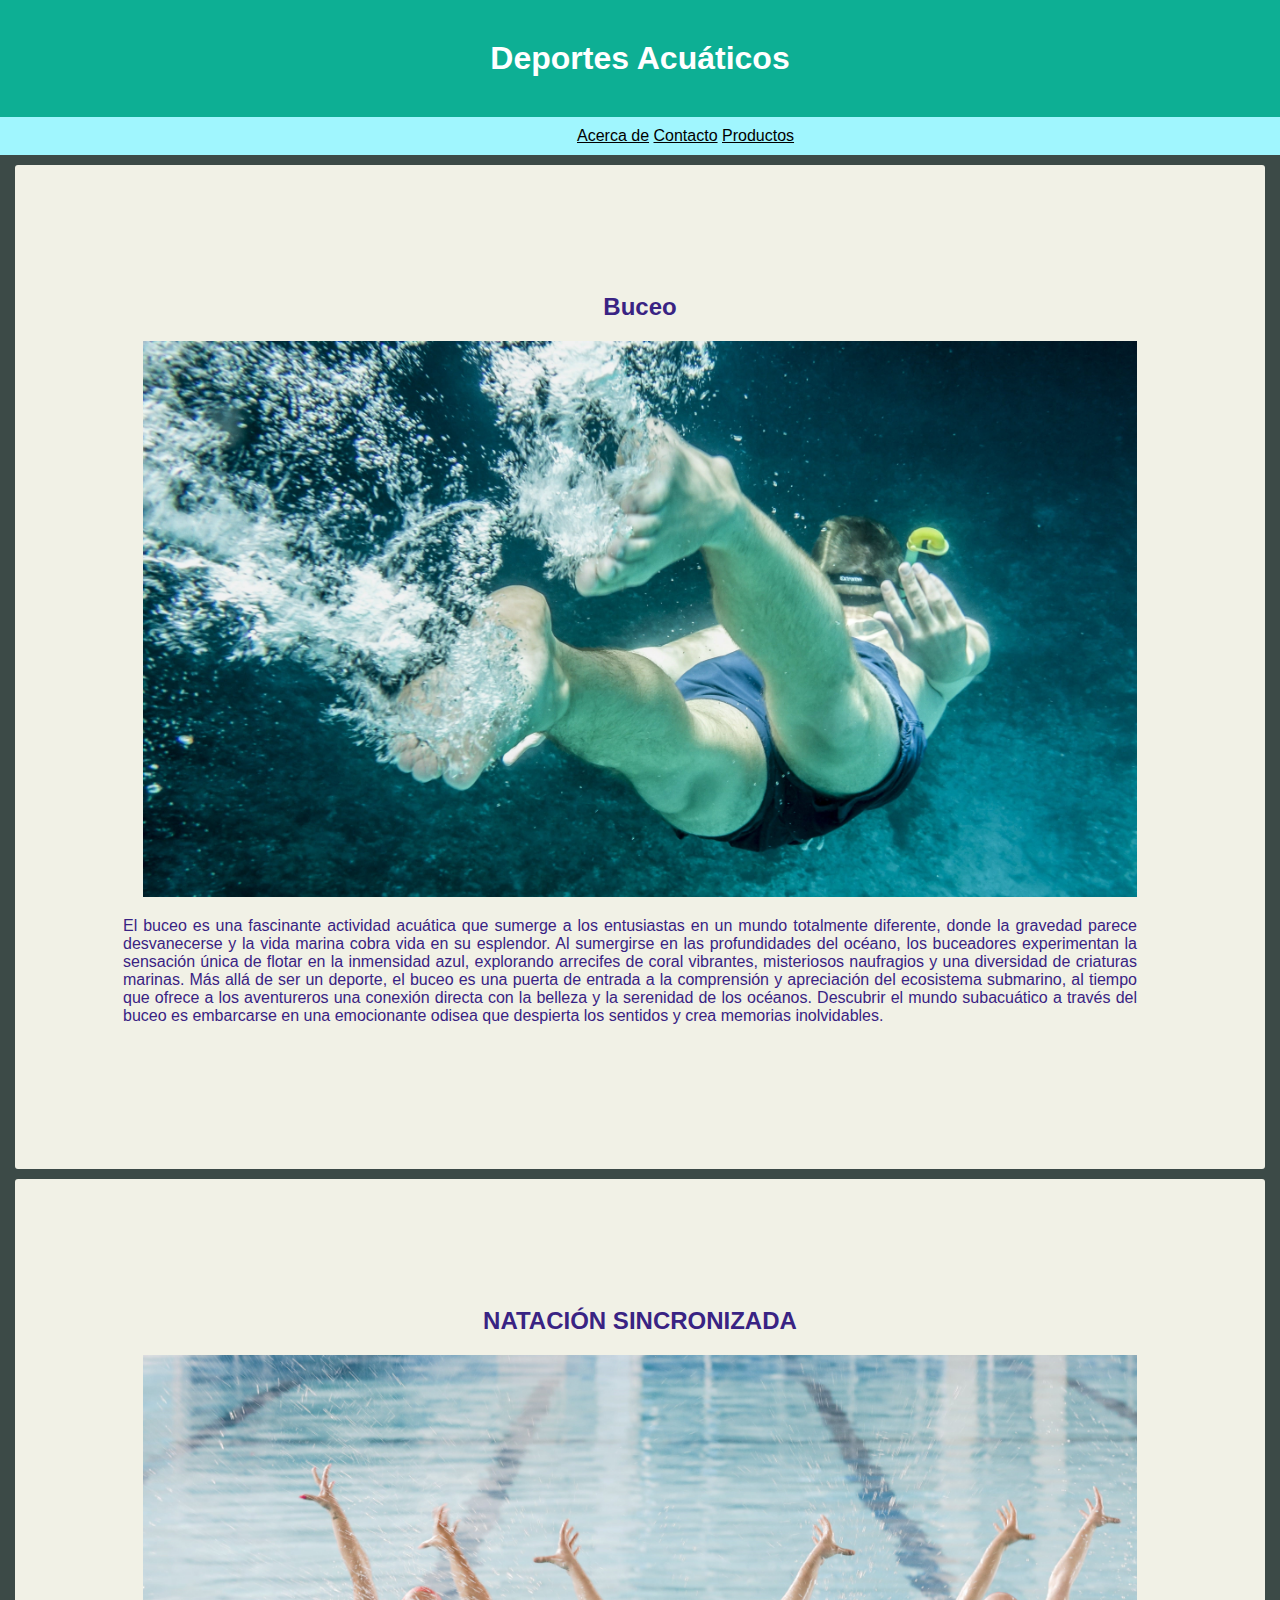
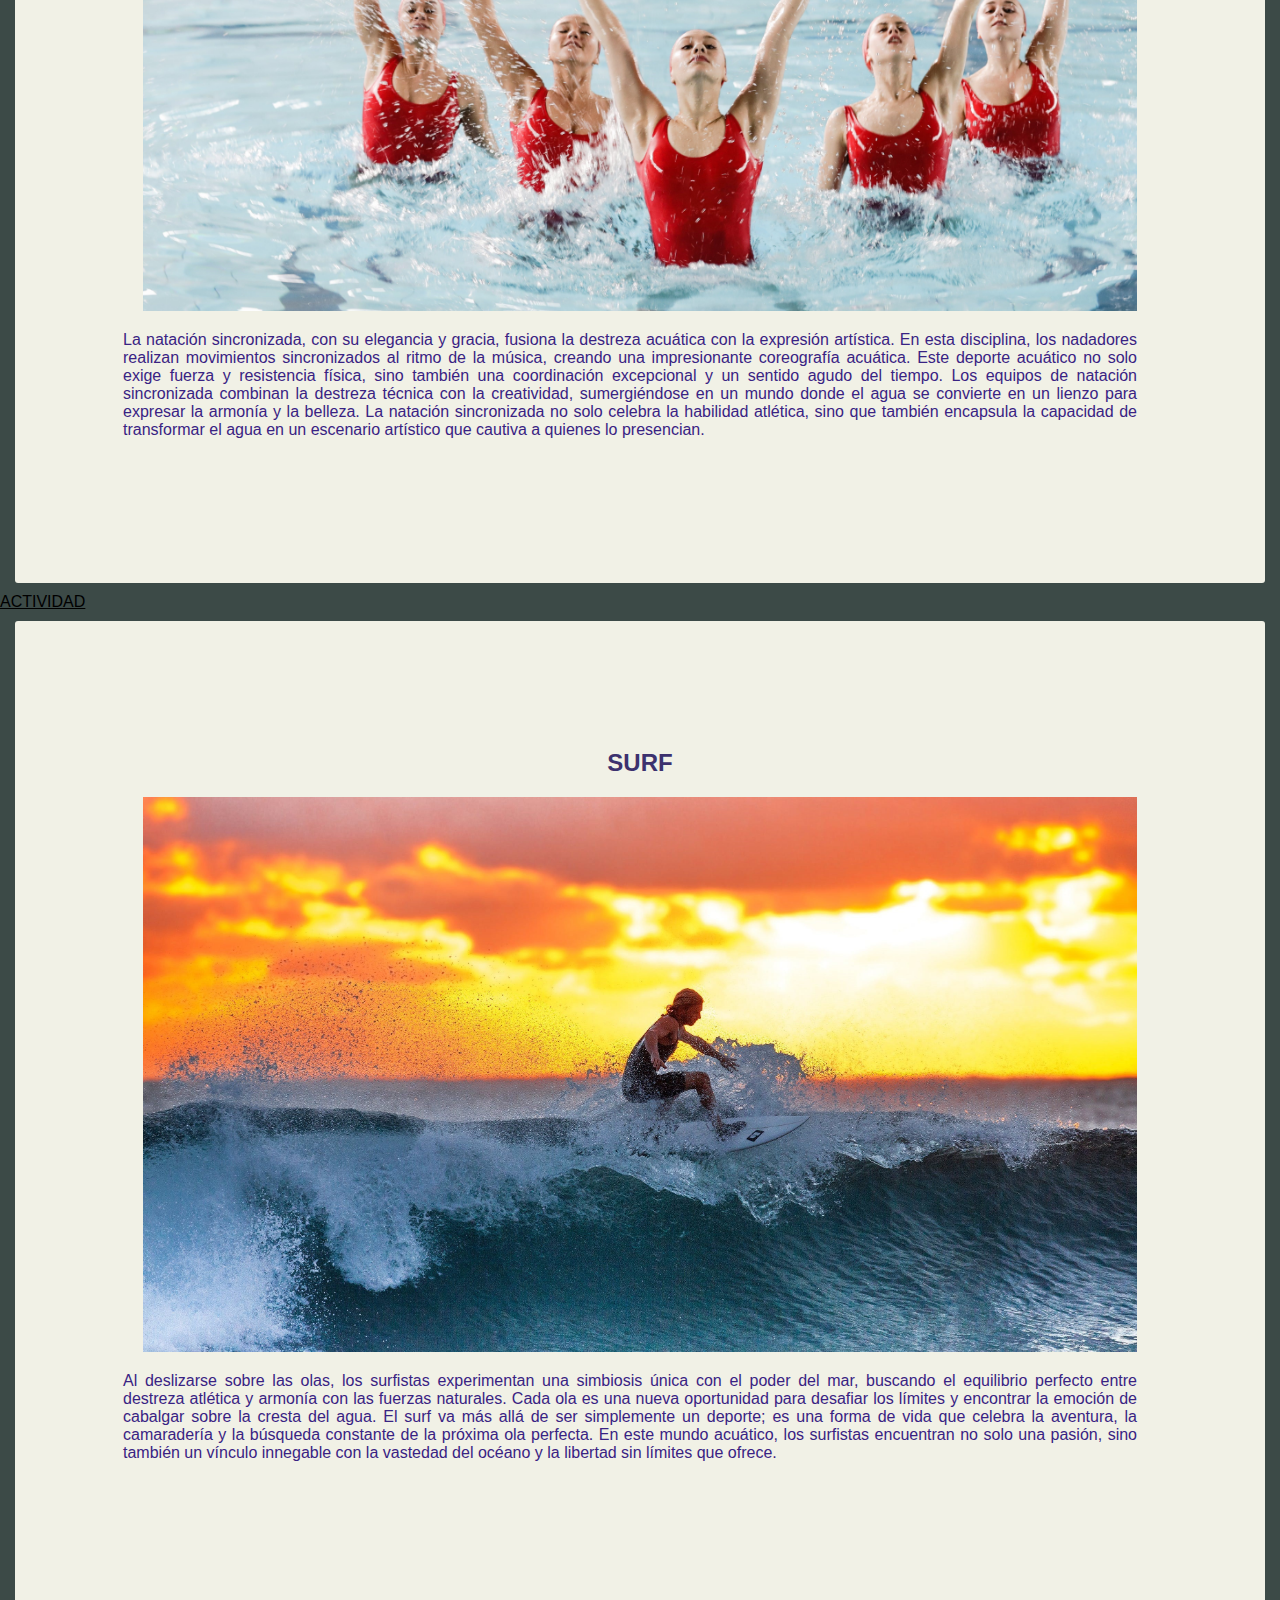
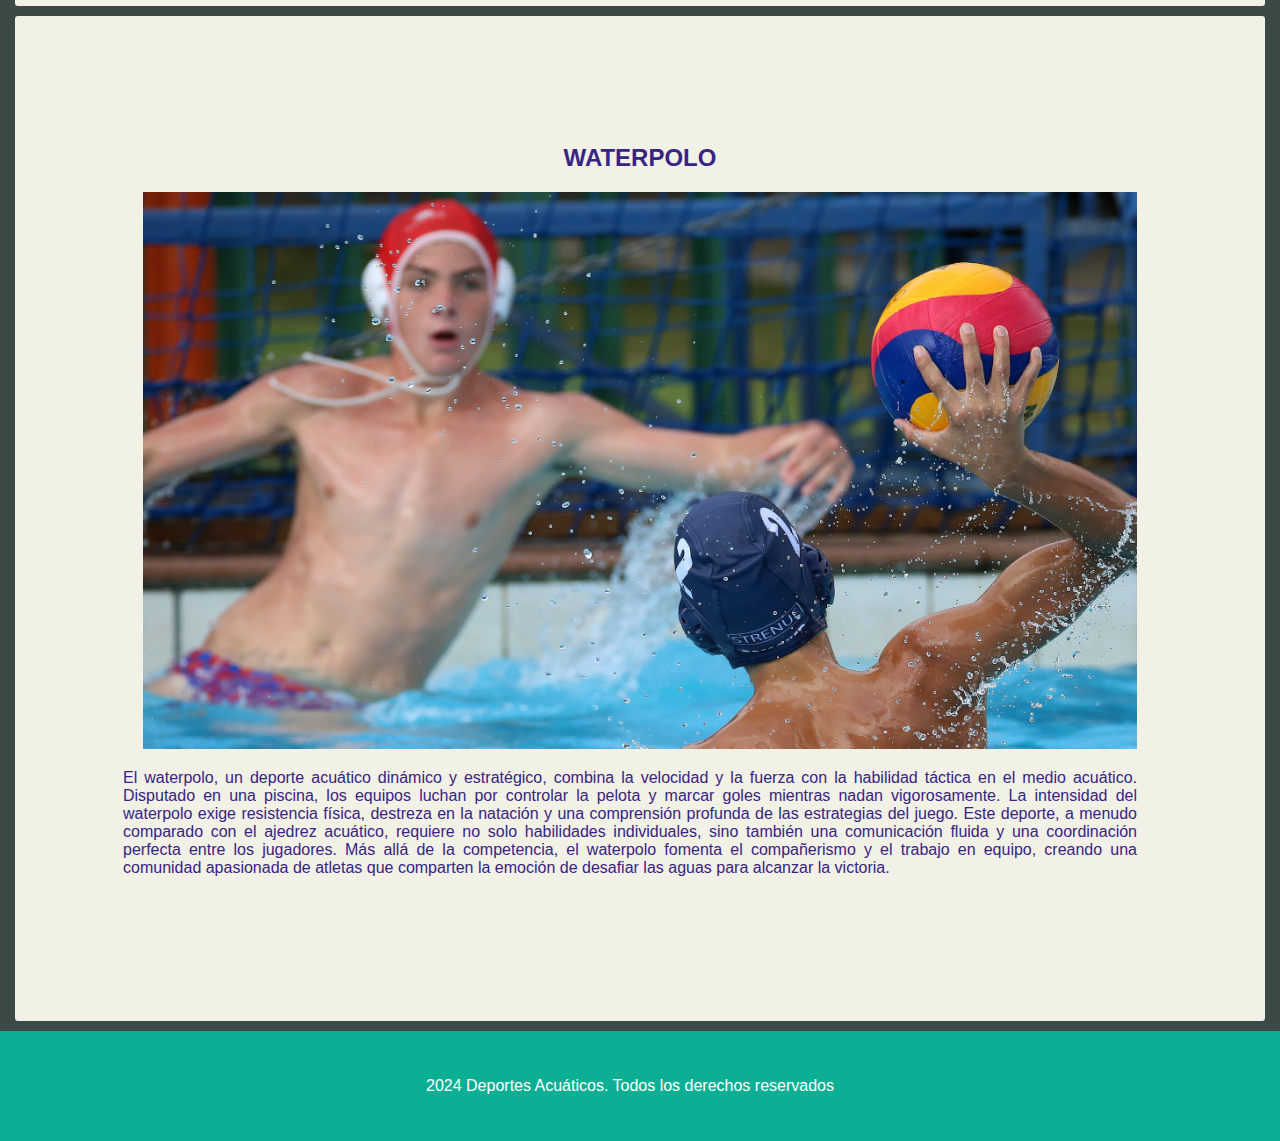
==== index.html @ 9491a0f4 "Update and rename hola.html to index.html" ====
<!DOCTYPE html>
<html lang="en">
<head>
  <meta charset="UTF-8">
  <meta name="viewport" content="width=device-width, initial-scale=1.0">
  <title>Examen</title>
  <link rel="stylesheet" href="Style.css">
</head>
<body>
  <H1>Deportes Acuáticos</H1>
   
    <div>
      <a class="enlace1" href="http://127.0.0.1:5500/Acercade.html">Acerca de</a>
      <a href="http://127.0.0.1:5500/contacto.html">Contacto</a>
      <a href="http://127.0.0.1:5500/productos.htm">Productos</a>
    </div>
    <div class="buceo">
      <h2>Buceo</h2>
      <img src="buceo.jpg" alt="">
      <p>El buceo es una fascinante actividad acuática que sumerge a los entusiastas
        en un mundo totalmente diferente, donde la gravedad parece desvanecerse y
        la vida marina cobra vida en su esplendor. Al sumergirse en las
        profundidades del océano, los buceadores experimentan la sensación única
        de flotar en la inmensidad azul, explorando arrecifes de coral vibrantes,
        misteriosos naufragios y una diversidad de criaturas marinas. Más allá de ser
        un deporte, el buceo es una puerta de entrada a la comprensión y
        apreciación del ecosistema submarino, al tiempo que ofrece a los
        aventureros una conexión directa con la belleza y la serenidad de los
        océanos. Descubrir el mundo subacuático a través del buceo es embarcarse
        en una emocionante odisea que despierta los sentidos y crea memorias
        inolvidables.
        </p>
    </div>
    <div class="buceo">
      <h2 class="natacion">NATACIÓN SINCRONIZADA</h2>
      <img src="natación_sincronizada.jpg" alt="">
      <p>La natación sincronizada, con su elegancia y gracia, fusiona la destreza
        acuática con la expresión artística. En esta disciplina, los nadadores realizan
        movimientos sincronizados al ritmo de la música, creando una impresionante
        coreografía acuática. Este deporte acuático no solo exige fuerza y resistencia
        física, sino también una coordinación excepcional y un sentido agudo del
        tiempo. Los equipos de natación sincronizada combinan la destreza técnica
        con la creatividad, sumergiéndose en un mundo donde el agua se convierte
        en un lienzo para expresar la armonía y la belleza. La natación sincronizada
        no solo celebra la habilidad atlética, sino que también encapsula la capacidad
        de transformar el agua en un escenario artístico que cautiva a quienes lo
        presencian.
        
        </p>
    </div>
  <a href="actividad.rss">ACTIVIDAD</a>
    <div class="buceo">
      <h2 class="surf">SURF</h2>
      <img src="surf.jpg" alt="">
      <p>Al deslizarse sobre las olas, los surfistas experimentan una simbiosis única
        con el poder del mar, buscando el equilibrio perfecto entre destreza atlética y
        armonía con las fuerzas naturales. Cada ola es una nueva oportunidad para
        desafiar los límites y encontrar la emoción de cabalgar sobre la cresta del
        agua. El surf va más allá de ser simplemente un deporte; es una forma de
        vida que celebra la aventura, la camaradería y la búsqueda constante de la
        próxima ola perfecta. En este mundo acuático, los surfistas encuentran no
        solo una pasión, sino también un vínculo innegable con la vastedad del
        océano y la libertad sin límites que ofrece.
        
        </p>
    </div>
    <div class="buceo">
      <h2 class="waterpolo">WATERPOLO</h2>
      <img src="waterpolo.jpg" alt="">
      <p>
        El waterpolo, un deporte acuático dinámico y estratégico, combina la
        velocidad y la fuerza con la habilidad táctica en el medio acuático. Disputado
        en una piscina, los equipos luchan por controlar la pelota y marcar goles
        mientras nadan vigorosamente. La intensidad del waterpolo exige resistencia
        física, destreza en la natación y una comprensión profunda de las estrategias
        del juego. Este deporte, a menudo comparado con el ajedrez acuático,
        requiere no solo habilidades individuales, sino también una comunicación
        fluida y una coordinación perfecta entre los jugadores. Más allá de la
        competencia, el waterpolo fomenta el compañerismo y el trabajo en equipo,
        creando una comunidad apasionada de atletas que comparten la emoción de
        desafiar las aguas para alcanzar la victoria.
        
        
        </p>
    </div>
    <footer>
      <p class="pie">2024 Deportes Acuáticos. Todos los derechos reservados</p>
    </footer>
   
</body>
</html>
---- Style.css ----
body{
    background: #3C4A47;
    margin: 0;
    font-family: arial;
    
}
.body2{
    background: #F1F1E6;
    font-family: arial;
}
h1{
    text-align: center;
    background: #0DAF94;
    margin: 0;
    color: white;
    padding: 40px;
}
div{
    background: #A0F6FE;
    padding: 10px;
}
.enlace1{
    margin-left: 45%;
}
a{ 
    color: black;   
    
    
}
p{
   text-align: justify;
   margin-left: -20px;

}
.buceo{
    margin-left: 15px;
    margin-right: 15px;
    background: #F1F1E6;
    padding: 10%;
    border-radius: 3px;
    margin-top: 10px;
    margin-bottom: 10px;
    color: #392383;
}
H2{
    text-align: center;
    margin-top: 0;
    justify-content: safe;
}
img{
    width: 100%;
    height: 100%;

    
}
.natacion{
    color: #392383;
}
.surf{
    color: #3c316e;
}
footer{
    background: #0DAF94;
    padding: 30px;
    margin-right: 0;
}
.pie{
    text-align: center;
    color: white;
}
.contenido{
    margin-left: 0;
}
.acercade{
    text-align: left;
    margin-top: 10px;
}
.pacercade{
    text-align: justify;
    margin-left: 10px;
    margin-right: 10px;
}

form{
   display: block; 
   margin-bottom: 10px;
   padding: 10px;
    margin-left: 45%;
  
}
.submit{
    background: #555354;
    text-align: justify;
}

label{
    text-align: left;
}
table{
    border-collapse: collapse;
    border: 1px solid black;
    margin-bottom: 30px;
    width: 100%;
    margin-top: 30px;
   padding: auto;
    margin-right: 10%;
}
th{
    border-collapse: collapse;
    border: 1px solid black;
    background: #40504d;
    color: white;
    text-align: justify;
    margin-right: 10%;
}
td{
    border-collapse: collapse;
    border: 1px solid black;
    margin-right: 10%;
}
.precios{
    background: #AECDC2;
    color: #8f83ed;
    margin-right: 10%;
}
.waterpolo{
    color: #392383;
}
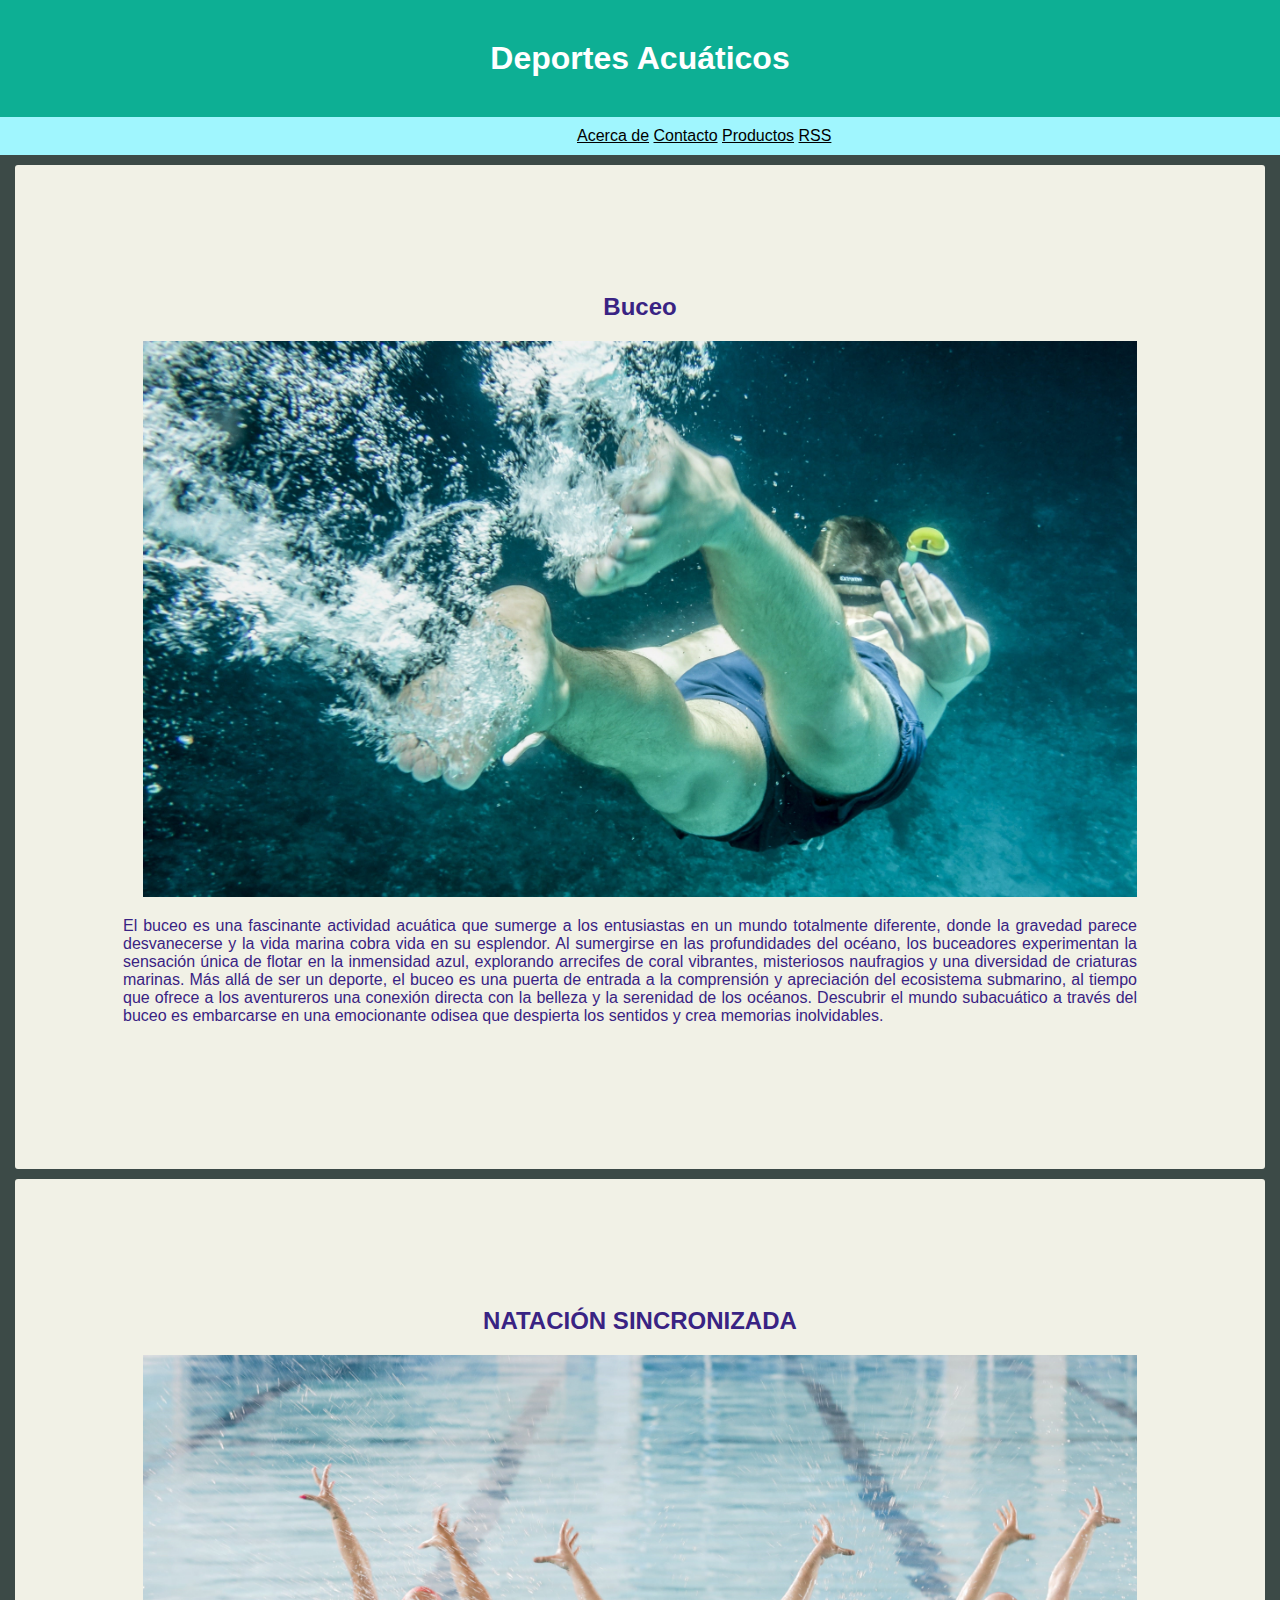
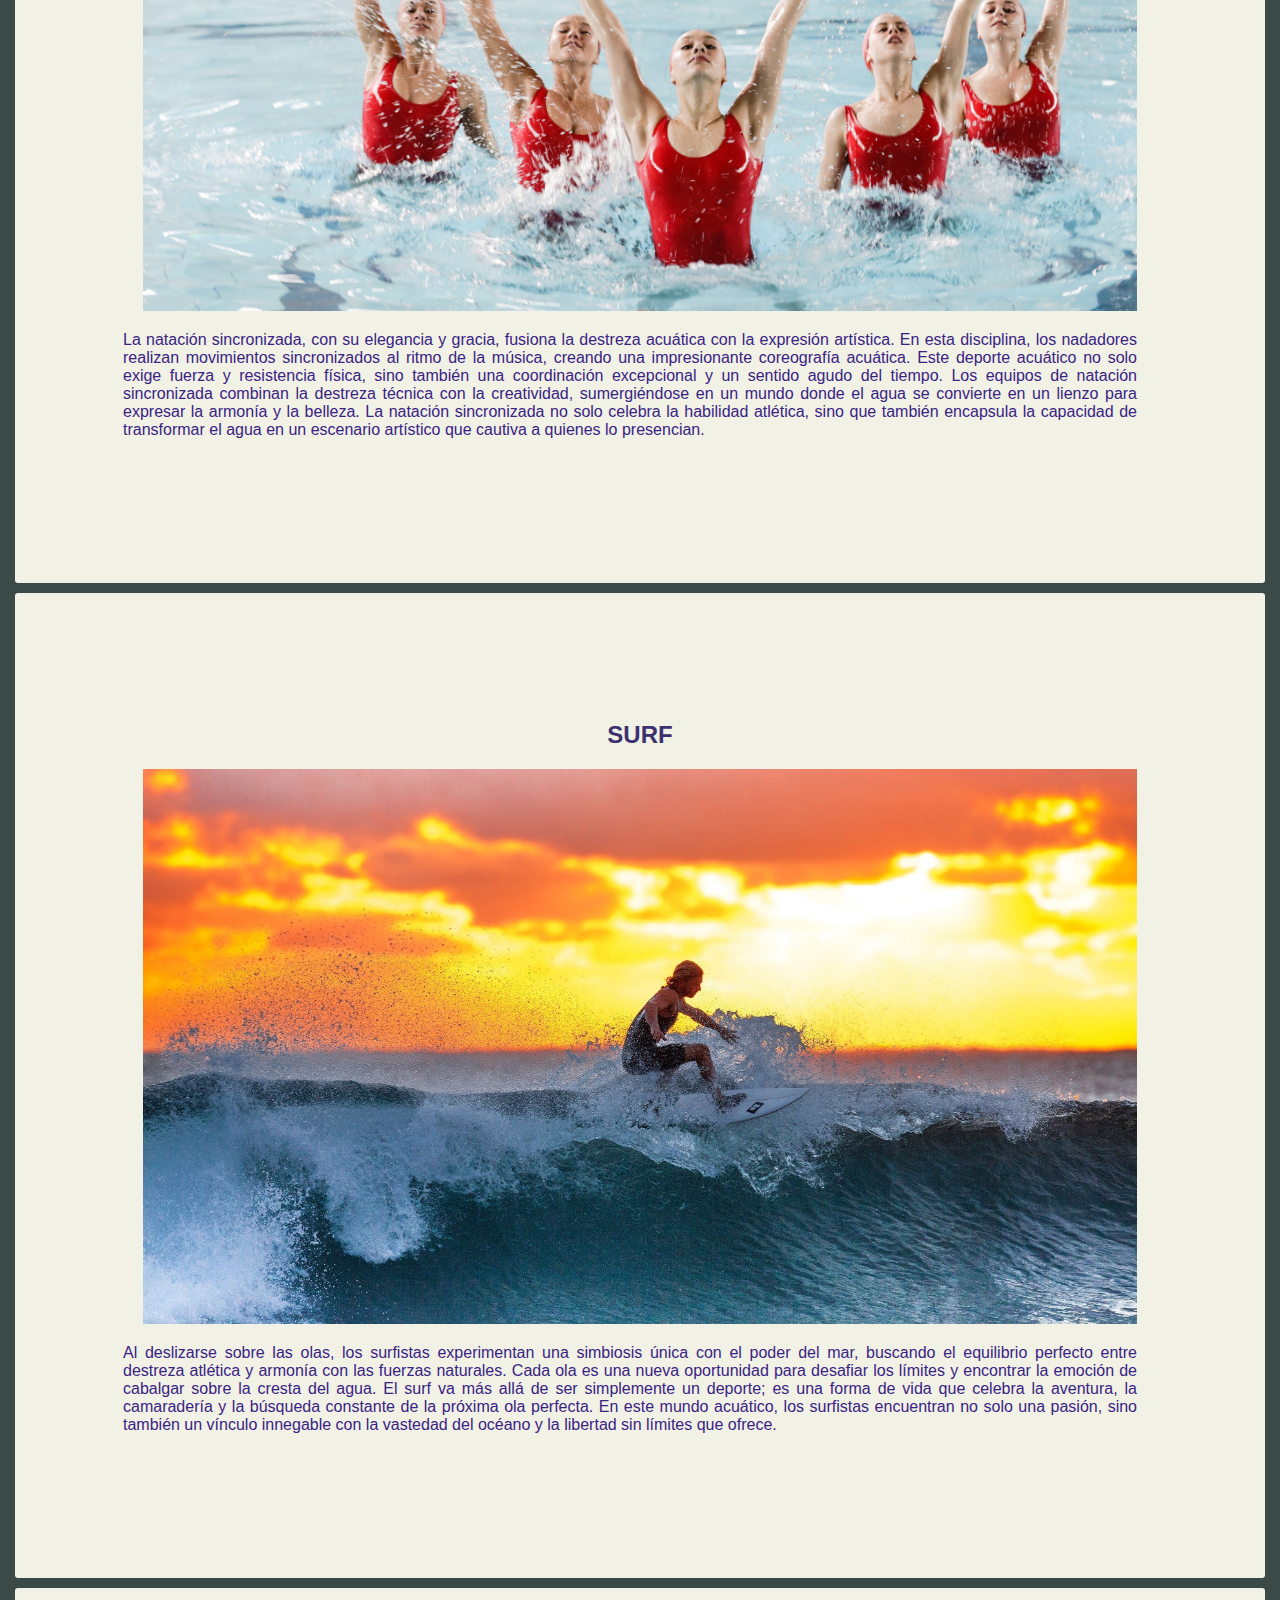
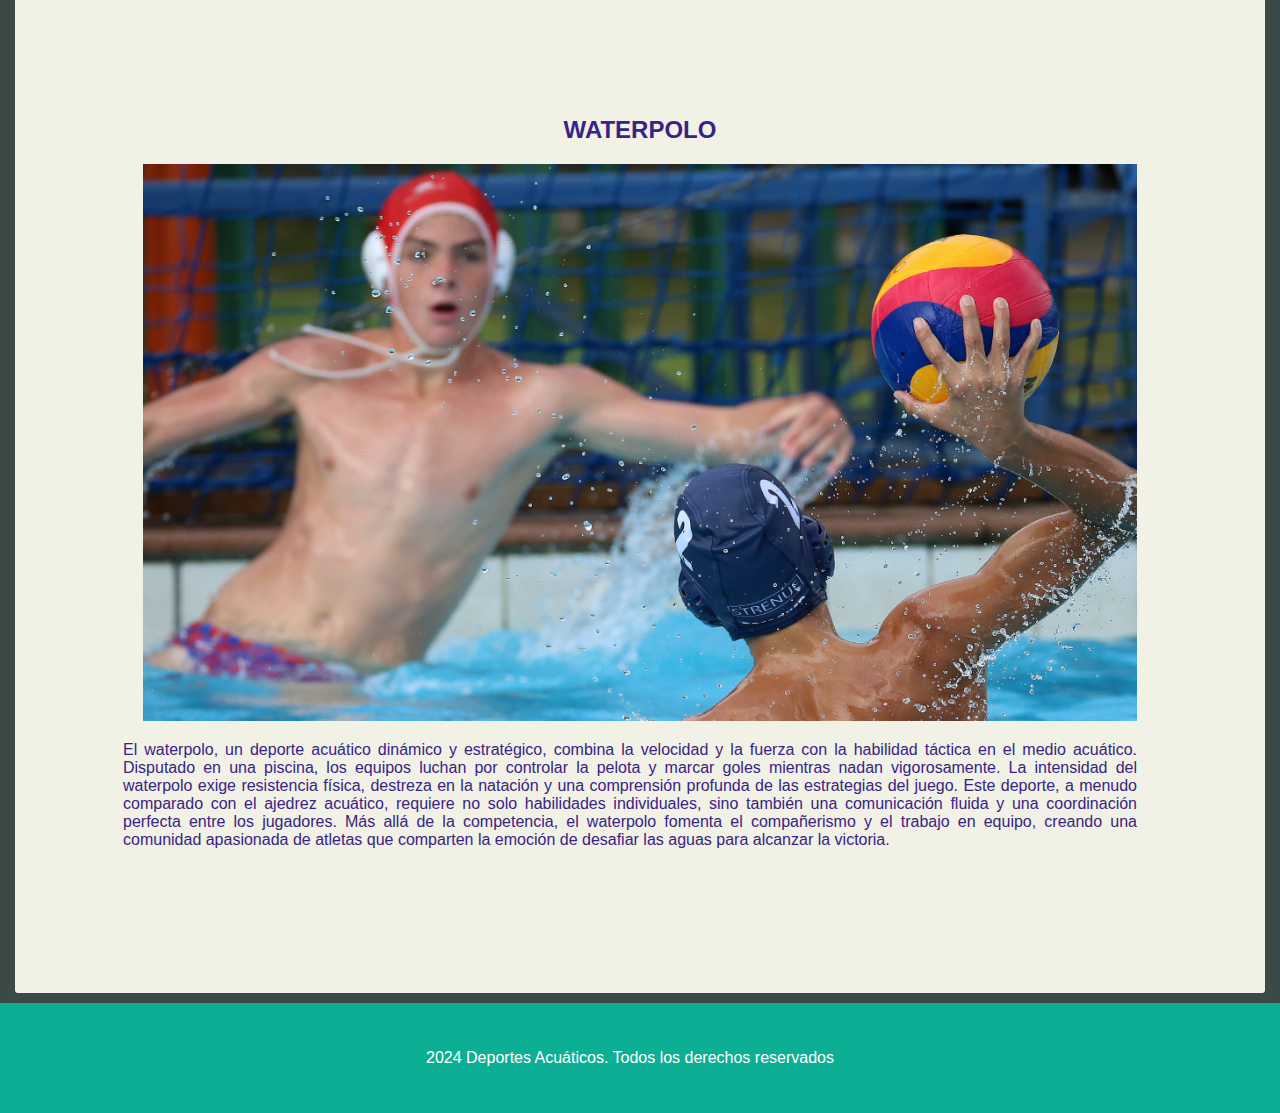
==== commit 79b2f591: "Update index.html" ====
--- a/index.html
+++ b/index.html
@@ -13,6 +13,7 @@
       <a class="enlace1" href="http://127.0.0.1:5500/Acercade.html">Acerca de</a>
       <a href="http://127.0.0.1:5500/contacto.html">Contacto</a>
       <a href="http://127.0.0.1:5500/productos.htm">Productos</a>
+       <a href="actividad.rss">RSS</a>
     </div>
     <div class="buceo">
       <h2>Buceo</h2>
@@ -48,7 +49,7 @@
         
         </p>
     </div>
-  <a href="actividad.rss">ACTIVIDAD</a>
+  
     <div class="buceo">
       <h2 class="surf">SURF</h2>
       <img src="surf.jpg" alt="">
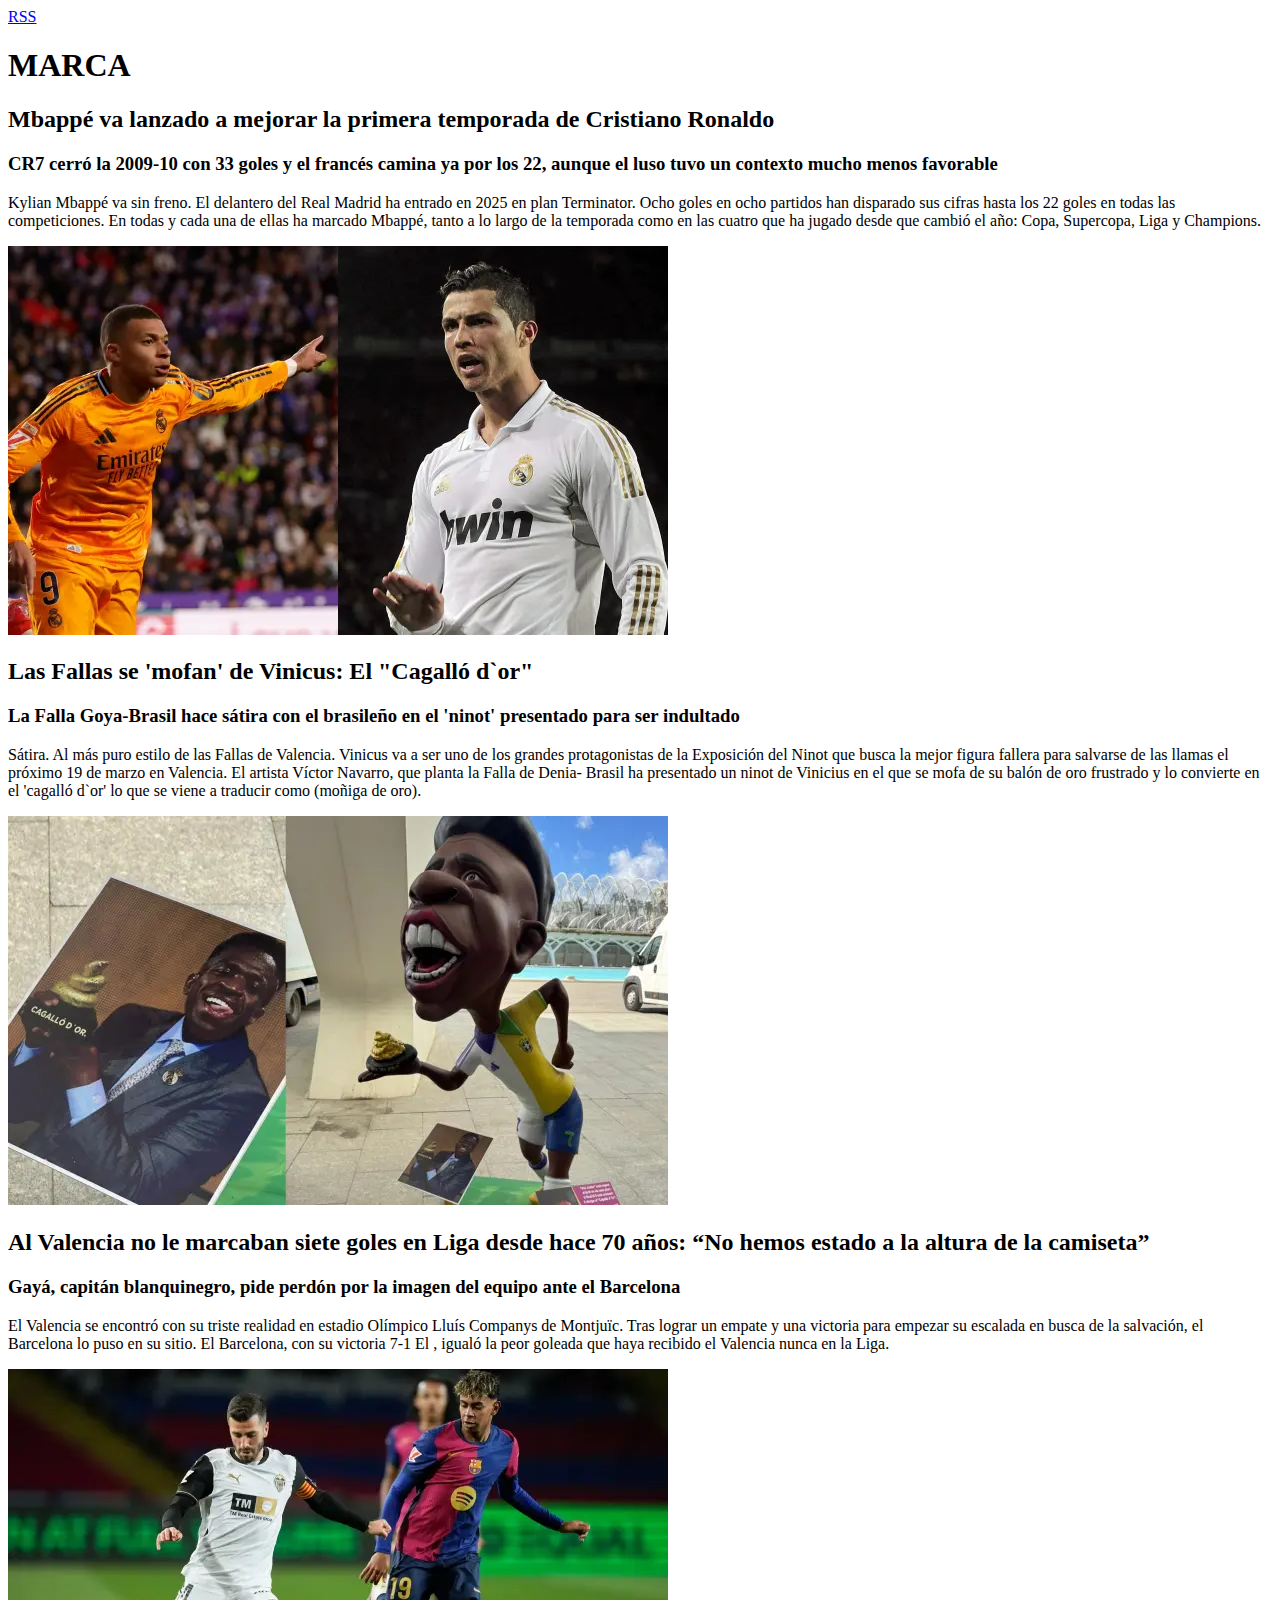
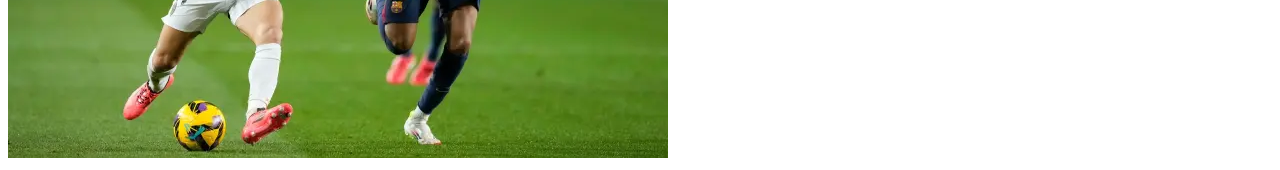
==== commit 9e470aa7: "Add files via upload" ====
--- a/index.html
+++ b/index.html
@@ -1,92 +1,33 @@
 <!DOCTYPE html>
 <html lang="en">
 <head>
-  <meta charset="UTF-8">
-  <meta name="viewport" content="width=device-width, initial-scale=1.0">
-  <title>Examen</title>
-  <link rel="stylesheet" href="Style.css">
+    <meta charset="UTF-8">
+    <meta name="viewport" content="width=device-width, initial-scale=1.0">
+    <title>Noticias</title>
 </head>
 <body>
-  <H1>Deportes Acuáticos</H1>
-   
+    <a href="marca.rss">RSS</a>
+    
+    <h1>MARCA</h1>
     <div>
-      <a class="enlace1" href="http://127.0.0.1:5500/Acercade.html">Acerca de</a>
-      <a href="http://127.0.0.1:5500/contacto.html">Contacto</a>
-      <a href="http://127.0.0.1:5500/productos.htm">Productos</a>
-       <a href="actividad.rss">RSS</a>
+        <h2>Mbappé va lanzado a mejorar la primera temporada de Cristiano Ronaldo</h2>
+        <h3>CR7 cerró la 2009-10 con 33 goles y el francés camina ya por los 22, aunque el luso tuvo un contexto mucho menos favorable</h3>
+        <p><span>Kylian Mbappé</span>  va sin freno. El delantero del Real Madrid ha entrado en 2025 en plan Terminator. Ocho goles en ocho partidos han disparado sus cifras hasta los 22 goles en todas las competiciones. En todas y cada una de ellas ha marcado <span>Mbappé</span>, tanto a lo largo de la temporada como en las cuatro que ha jugado desde que cambió el año: Copa, Supercopa, Liga y Champions. </p>
+        <img src="Cristiano.webp" alt="Foto  de Cristiano junto a Mbappé">
+
+        <h2>Las Fallas se 'mofan' de Vinicus: El "Cagalló d`or"</h2>
+        <h3>La Falla Goya-Brasil hace sátira con el brasileño en el 'ninot' presentado para ser indultado</h3>
+        <p>Sátira. Al más puro estilo de las Fallas de Valencia. <span>Vinicus</span>  va a ser uno de los grandes protagonistas de la Exposición del Ninot que busca la mejor figura fallera para salvarse de las llamas el próximo 19 de marzo en Valencia. El artista Víctor Navarro, que planta la Falla de Denia- Brasil ha presentado un ninot de Vinicius en el que se mofa de su balón de oro frustrado y lo convierte en el <span>'cagalló d`or' lo que se viene a traducir como (moñiga de oro). </span></p>
+        <img src="Vinicius.webp" alt="Vinicius y un mojon al lado">
+        
+        <h2>Al Valencia no le marcaban siete goles en Liga desde hace 70 años: “No hemos estado a la altura de la camiseta”</h2>
+        <h3>Gayá, capitán blanquinegro, pide perdón por la imagen del equipo ante el Barcelona</h3>
+        <p><span>El Valencia</span> se encontró con su <span>triste realidad</span> en estadio Olímpico Lluís Companys de <span>Montjuïc</span>. Tras lograr <span>un empate y una victoria</span> para empezar su escalada en busca de la salvación, el Barcelona lo puso en su sitio. El <span>Barcelona, con su victoria 7-1</span> El , igualó la <span>peor goleada que haya recibido el Valencia </span> nunca en la Liga.</p>
+        <img src="GayavsLamine.webp" alt="Gaya vs Lamine">
+
+
     </div>
-    <div class="buceo">
-      <h2>Buceo</h2>
-      <img src="buceo.jpg" alt="">
-      <p>El buceo es una fascinante actividad acuática que sumerge a los entusiastas
-        en un mundo totalmente diferente, donde la gravedad parece desvanecerse y
-        la vida marina cobra vida en su esplendor. Al sumergirse en las
-        profundidades del océano, los buceadores experimentan la sensación única
-        de flotar en la inmensidad azul, explorando arrecifes de coral vibrantes,
-        misteriosos naufragios y una diversidad de criaturas marinas. Más allá de ser
-        un deporte, el buceo es una puerta de entrada a la comprensión y
-        apreciación del ecosistema submarino, al tiempo que ofrece a los
-        aventureros una conexión directa con la belleza y la serenidad de los
-        océanos. Descubrir el mundo subacuático a través del buceo es embarcarse
-        en una emocionante odisea que despierta los sentidos y crea memorias
-        inolvidables.
-        </p>
-    </div>
-    <div class="buceo">
-      <h2 class="natacion">NATACIÓN SINCRONIZADA</h2>
-      <img src="natación_sincronizada.jpg" alt="">
-      <p>La natación sincronizada, con su elegancia y gracia, fusiona la destreza
-        acuática con la expresión artística. En esta disciplina, los nadadores realizan
-        movimientos sincronizados al ritmo de la música, creando una impresionante
-        coreografía acuática. Este deporte acuático no solo exige fuerza y resistencia
-        física, sino también una coordinación excepcional y un sentido agudo del
-        tiempo. Los equipos de natación sincronizada combinan la destreza técnica
-        con la creatividad, sumergiéndose en un mundo donde el agua se convierte
-        en un lienzo para expresar la armonía y la belleza. La natación sincronizada
-        no solo celebra la habilidad atlética, sino que también encapsula la capacidad
-        de transformar el agua en un escenario artístico que cautiva a quienes lo
-        presencian.
-        
-        </p>
-    </div>
-  
-    <div class="buceo">
-      <h2 class="surf">SURF</h2>
-      <img src="surf.jpg" alt="">
-      <p>Al deslizarse sobre las olas, los surfistas experimentan una simbiosis única
-        con el poder del mar, buscando el equilibrio perfecto entre destreza atlética y
-        armonía con las fuerzas naturales. Cada ola es una nueva oportunidad para
-        desafiar los límites y encontrar la emoción de cabalgar sobre la cresta del
-        agua. El surf va más allá de ser simplemente un deporte; es una forma de
-        vida que celebra la aventura, la camaradería y la búsqueda constante de la
-        próxima ola perfecta. En este mundo acuático, los surfistas encuentran no
-        solo una pasión, sino también un vínculo innegable con la vastedad del
-        océano y la libertad sin límites que ofrece.
-        
-        </p>
-    </div>
-    <div class="buceo">
-      <h2 class="waterpolo">WATERPOLO</h2>
-      <img src="waterpolo.jpg" alt="">
-      <p>
-        El waterpolo, un deporte acuático dinámico y estratégico, combina la
-        velocidad y la fuerza con la habilidad táctica en el medio acuático. Disputado
-        en una piscina, los equipos luchan por controlar la pelota y marcar goles
-        mientras nadan vigorosamente. La intensidad del waterpolo exige resistencia
-        física, destreza en la natación y una comprensión profunda de las estrategias
-        del juego. Este deporte, a menudo comparado con el ajedrez acuático,
-        requiere no solo habilidades individuales, sino también una comunicación
-        fluida y una coordinación perfecta entre los jugadores. Más allá de la
-        competencia, el waterpolo fomenta el compañerismo y el trabajo en equipo,
-        creando una comunidad apasionada de atletas que comparten la emoción de
-        desafiar las aguas para alcanzar la victoria.
-        
-        
-        </p>
-    </div>
-    <footer>
-      <p class="pie">2024 Deportes Acuáticos. Todos los derechos reservados</p>
-    </footer>
    
 </body>
-</html>
+
+</html>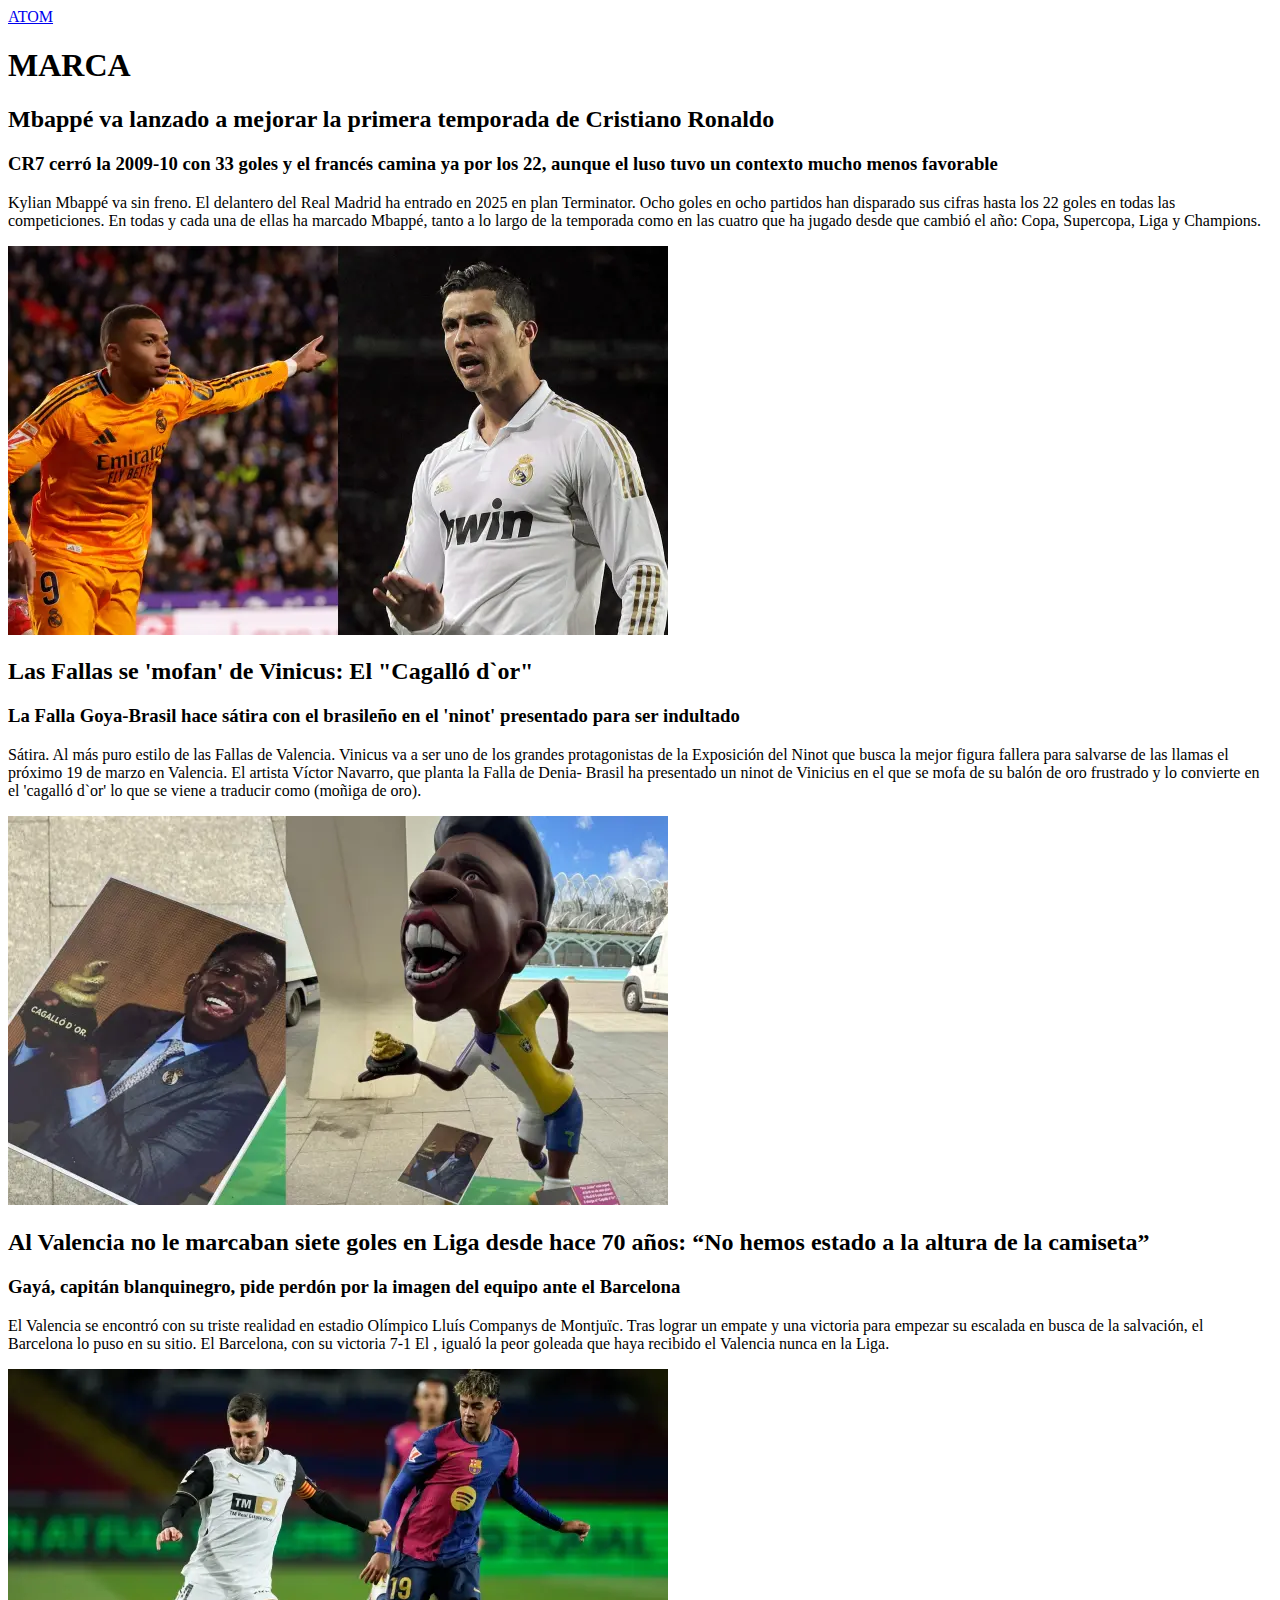
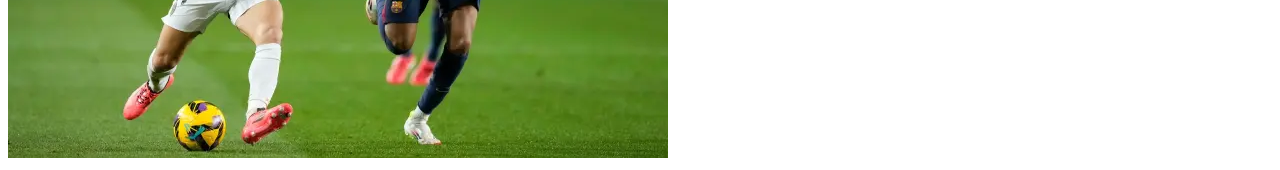
==== commit e5fb8c7e: "Update index.html" ====
--- a/index.html
+++ b/index.html
@@ -6,7 +6,7 @@
     <title>Noticias</title>
 </head>
 <body>
-    <a href="marca.rss">RSS</a>
+    <a href="channel.atom">ATOM</a>
     
     <h1>MARCA</h1>
     <div>
@@ -30,4 +30,4 @@
    
 </body>
 
-</html>+</html>
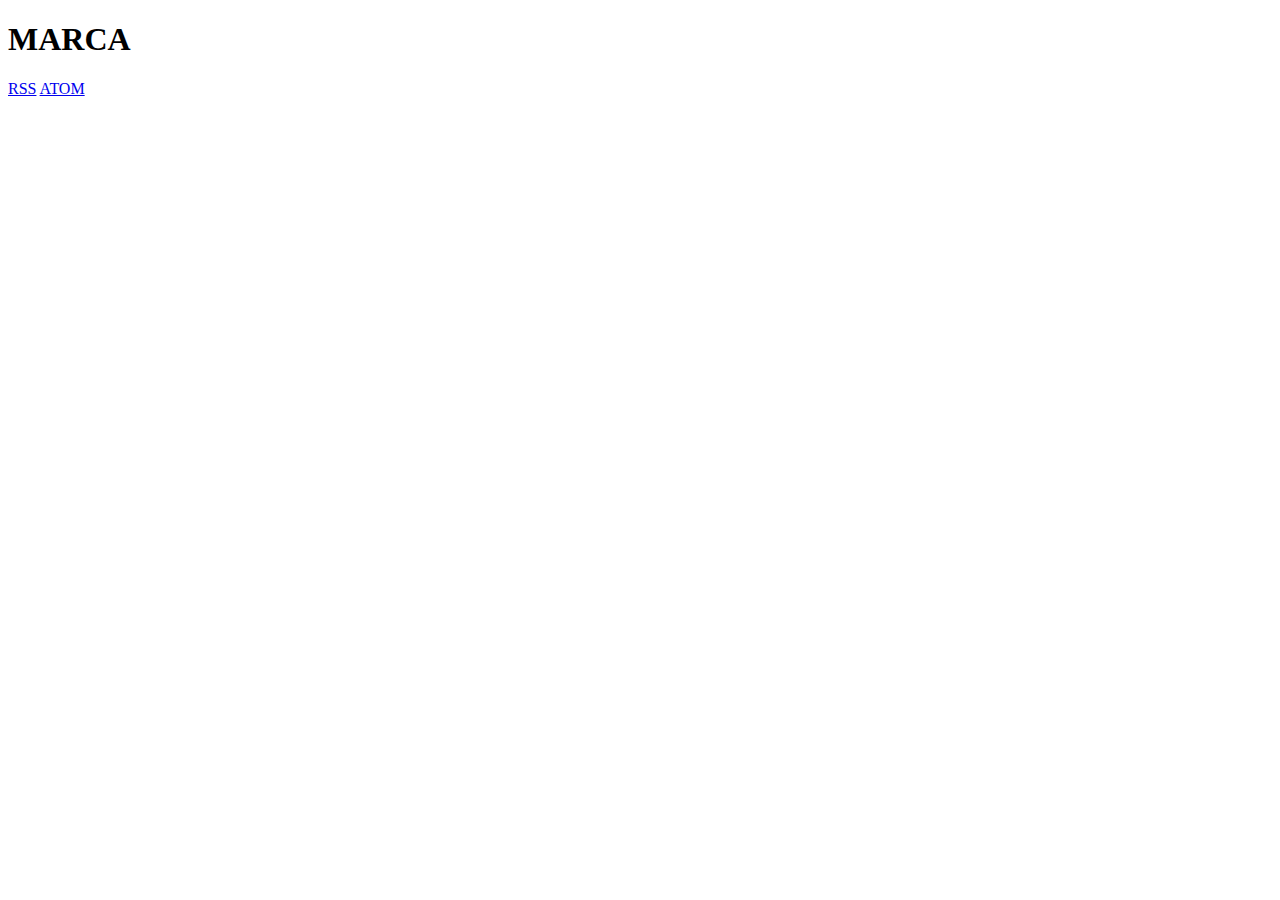
==== commit 922035d0: "Add files via upload" ====
--- a/index.html
+++ b/index.html
@@ -3,31 +3,11 @@
 <head>
     <meta charset="UTF-8">
     <meta name="viewport" content="width=device-width, initial-scale=1.0">
-    <title>Noticias</title>
+    <title>Document</title>
 </head>
 <body>
-    <a href="channel.atom">ATOM</a>
-    
     <h1>MARCA</h1>
-    <div>
-        <h2>Mbappé va lanzado a mejorar la primera temporada de Cristiano Ronaldo</h2>
-        <h3>CR7 cerró la 2009-10 con 33 goles y el francés camina ya por los 22, aunque el luso tuvo un contexto mucho menos favorable</h3>
-        <p><span>Kylian Mbappé</span>  va sin freno. El delantero del Real Madrid ha entrado en 2025 en plan Terminator. Ocho goles en ocho partidos han disparado sus cifras hasta los 22 goles en todas las competiciones. En todas y cada una de ellas ha marcado <span>Mbappé</span>, tanto a lo largo de la temporada como en las cuatro que ha jugado desde que cambió el año: Copa, Supercopa, Liga y Champions. </p>
-        <img src="Cristiano.webp" alt="Foto  de Cristiano junto a Mbappé">
-
-        <h2>Las Fallas se 'mofan' de Vinicus: El "Cagalló d`or"</h2>
-        <h3>La Falla Goya-Brasil hace sátira con el brasileño en el 'ninot' presentado para ser indultado</h3>
-        <p>Sátira. Al más puro estilo de las Fallas de Valencia. <span>Vinicus</span>  va a ser uno de los grandes protagonistas de la Exposición del Ninot que busca la mejor figura fallera para salvarse de las llamas el próximo 19 de marzo en Valencia. El artista Víctor Navarro, que planta la Falla de Denia- Brasil ha presentado un ninot de Vinicius en el que se mofa de su balón de oro frustrado y lo convierte en el <span>'cagalló d`or' lo que se viene a traducir como (moñiga de oro). </span></p>
-        <img src="Vinicius.webp" alt="Vinicius y un mojon al lado">
-        
-        <h2>Al Valencia no le marcaban siete goles en Liga desde hace 70 años: “No hemos estado a la altura de la camiseta”</h2>
-        <h3>Gayá, capitán blanquinegro, pide perdón por la imagen del equipo ante el Barcelona</h3>
-        <p><span>El Valencia</span> se encontró con su <span>triste realidad</span> en estadio Olímpico Lluís Companys de <span>Montjuïc</span>. Tras lograr <span>un empate y una victoria</span> para empezar su escalada en busca de la salvación, el Barcelona lo puso en su sitio. El <span>Barcelona, con su victoria 7-1</span> El , igualó la <span>peor goleada que haya recibido el Valencia </span> nunca en la Liga.</p>
-        <img src="GayavsLamine.webp" alt="Gaya vs Lamine">
-
-
-    </div>
-   
+    <a href="rss.rss">RSS</a>
+    <a href="atom.atom">ATOM</a>
 </body>
-
-</html>
+</html>